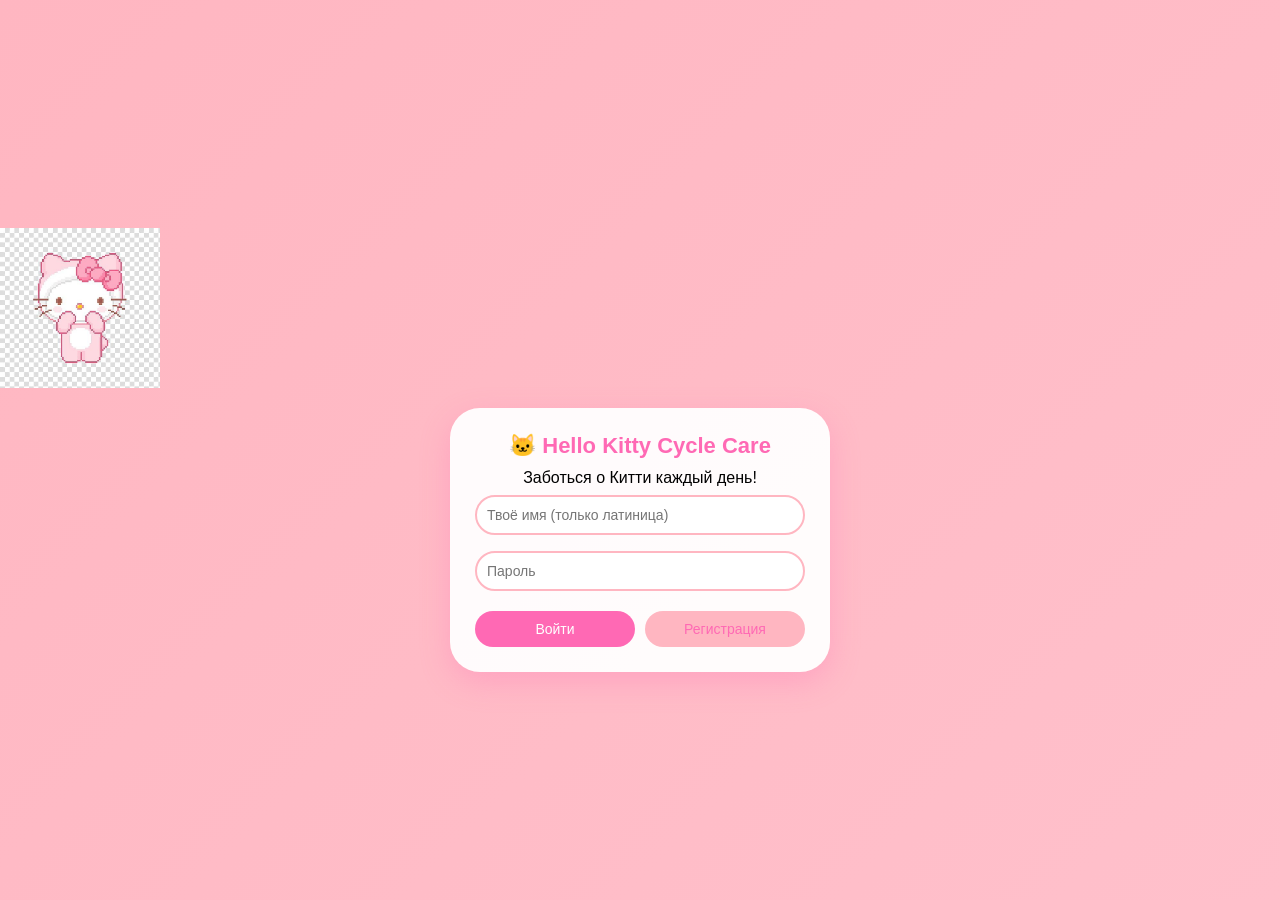
==== target/classes/static/login.html @ ae8a5157 "added all the files" ====
<!DOCTYPE html>
<html lang="ru">
<head>
    <meta charset="UTF-8">
    <meta name="viewport" content="width=device-width, initial-scale=1.0">
    <title>Вход - Hello Kitty Cycle Care</title>
    <link rel="stylesheet" href="style.css">
    <link rel="manifest" href="manifest.json">
    <link rel="icon" type="image/png" href="icons/icon-512.png">
    <meta name="theme-color" content="#ffb6c1">
</head>
<body>
<div class="auth-wrapper">
    <img src="icons/icon-512.png" alt="Hello Kitty" class="auth-kitty-large">
    <div class="auth-container">
        <h1>🐱 Hello Kitty Cycle Care</h1>
        <p>Заботься о Китти каждый день!</p>
        <input type="text" id="username" placeholder="Твоё имя (только латиница)" class="auth-input">
        <input type="password" id="password" placeholder="Пароль" class="auth-input">
        <div class="auth-buttons">
            <button onclick="login()" class="auth-btn">Войти</button>
            <button onclick="register()" class="auth-btn secondary">Регистрация</button>
        </div>
        <div id="error-message" class="error-message"></div>
    </div>
</div>

<script>
    const API_BASE_URL = window.location.hostname === 'localhost' ? 'http://localhost:8081' : 'https://your-app-name.onrender.com';
    const errorDiv = document.getElementById('error-message');

    function showError(msg) {
        errorDiv.textContent = msg;
        errorDiv.style.display = 'block';
        setTimeout(() => { errorDiv.style.display = 'none'; }, 3000);
    }

    function validateUsername(username) {
        const latinRegex = /^[a-zA-Z0-9_]+$/;
        if (!username) return false;
        if (!latinRegex.test(username)) return false;
        return true;
    }

    async function login() {
        const username = document.getElementById('username').value.trim();
        const password = document.getElementById('password').value;

        if (!username || !password) {
            showError('Заполни все поля!');
            return;
        }

        try {
            const response = await fetch(`${API_BASE_URL}/api/auth/login`, {
                method: 'POST',
                headers: { 'Content-Type': 'application/json' },
                body: JSON.stringify({ username: username, password: password })
            });

            if (response.ok) {
                const user = await response.json();
                localStorage.setItem('userId', user.id);
                localStorage.setItem('username', user.username);
                window.location.href = 'check-cycle.html';
            } else {
                const error = await response.text();
                showError('Ошибка входа: ' + error);
            }
        } catch (error) {
            console.error('Ошибка:', error);
            showError('Не удалось подключиться к серверу');
        }
    }

    async function register() {
        const username = document.getElementById('username').value.trim();
        const password = document.getElementById('password').value;

        if (!username || !password) {
            showError('Заполни все поля!');
            return;
        }

        if (!validateUsername(username)) {
            showError('Имя может содержать только латиницу, цифры и _');
            return;
        }

        const user = { username: username, passwordHash: password };

        try {
            const response = await fetch(`${API_BASE_URL}/api/auth/register`, {
                method: 'POST',
                headers: { 'Content-Type': 'application/json' },
                body: JSON.stringify(user)
            });

            if (response.ok) {
                alert('✅ Регистрация успешна! Теперь войди.');
                document.getElementById('username').value = '';
                document.getElementById('password').value = '';
            } else {
                const error = await response.text();
                if (error.includes('already exists') || error.includes('уже существует')) {
                    showError('Пользователь с таким именем уже существует');
                } else {
                    showError('Ошибка регистрации: ' + error);
                }
            }
        } catch (error) {
            console.error('Ошибка:', error);
            showError('Не удалось подключиться к серверу');
        }
    }
</script>
</body>
</html>
---- target/classes/static/style.css ----
* {
    margin: 0;
    padding: 0;
    box-sizing: border-box;
}

body {
    font-family: -apple-system, BlinkMacSystemFont, 'Segoe UI', Roboto, Helvetica, Arial, sans-serif;
    background: linear-gradient(135deg, #ffb6c1, #ffc0cb);
    min-height: 100vh;
    padding: 0;
    margin: 0;
}

.content-wrapper {
    background: white;
    border-radius: 40px 40px 0 0;
    max-width: 550px;
    margin: 80px auto 0;
    padding: 30px 20px 40px;
    box-shadow: 0 -5px 20px rgba(255, 105, 180, 0.1);
}

.main-header {
    display: flex;
    justify-content: space-between;
    align-items: center;
    background: rgba(255, 255, 255, 0.95);
    padding: 12px 20px;
    box-shadow: 0 2px 10px rgba(255, 105, 180, 0.2);
    position: fixed;
    top: 0;
    left: 0;
    right: 0;
    z-index: 1000;
}

.greeting {
    font-size: 16px;
    color: #ff69b4;
    font-weight: 500;
}

.logout-btn {
    padding: 8px 16px;
    border: none;
    border-radius: 25px;
    background: #ffb6c1;
    color: white !important;
    font-size: 14px;
    cursor: pointer;
    transition: all 0.2s;
}

.logout-btn:hover {
    background: #ff69b4;
    color: white;
}

.main-content-center {
    max-width: 480px;
    margin: 0 auto;
    display: flex;
    flex-direction: column;
    align-items: center;
}

.kitty-container {
    position: relative;
    width: 100%;
    display: flex;
    justify-content: center;
    align-items: center;
    margin: 40px 0 120px;
    min-height: 200px;
}

.main-kitty {
    width: 160px;
    height: 160px;
    display: block;
    animation: float 3s ease-in-out infinite;
    margin-top: 30px;
}

@keyframes float {
    0%, 100% { transform: translateY(0); }
    50% { transform: translateY(-8px); }
}

.thought-bubble-main {
    position: absolute;
    top: -40px;
    left: 50%;
    transform: translateX(-50%);
    background: white;
    padding: 10px 18px;
    border-radius: 30px;
    border: 2px solid #ff69b4;
    text-align: center;
    box-shadow: 0 3px 10px rgba(255, 105, 180, 0.2);
    font-size: 12px;
    line-height: 1.4;
    z-index: 10;
    width: auto;
    max-width: 280px;
    white-space: normal;
}

.thought-bubble-main::after {
    content: '';
    position: absolute;
    bottom: -10px;
    left: 50%;
    transform: translateX(-50%);
    width: 0;
    height: 0;
    border-left: 10px solid transparent;
    border-right: 10px solid transparent;
    border-top: 10px solid #ff69b4;
}

.thought-bubble-main::before {
    content: '';
    position: absolute;
    bottom: -7px;
    left: 50%;
    transform: translateX(-50%);
    width: 0;
    height: 0;
    border-left: 8px solid transparent;
    border-right: 8px solid transparent;
    border-top: 8px solid white;
    z-index: 1;
}

.main-title {
    color: #ff69b4;
    font-size: 20px;
    margin: 10px 0 15px;
    text-align: center;
}

.calendar-section {
    width: 100%;
    background: #ffe6f0;
    border-radius: 24px;
    padding: 18px;
    margin: 10px 0;
    box-shadow: 0 4px 12px rgba(255, 105, 180, 0.15);
    border: 1px solid #ffc0cb;
}

.phase-card {
    background: white;
    text-align: center;
    padding: 12px;
    border-radius: 20px;
    margin-bottom: 20px;
    box-shadow: 0 2px 6px rgba(255, 105, 180, 0.1);
    cursor: pointer;
    transition: all 0.2s ease;
}

.phase-card:hover {
    transform: scale(1.02);
    filter: brightness(0.98);
}

.phase-day-number {
    font-size: 28px;
    font-weight: bold;
}
.phase-day-number.period { color: #ff69b4; }
.phase-day-number.follicular { color: #2d6a2d; }
.phase-day-number.ovulation { color: #8b7500; }
.phase-day-number.luteal { color: #6a3d8a; }

.phase-name-text {
    font-size: 14px;
    margin-top: 4px;
}
.phase-name-text.period { color: #ff69b4; }
.phase-name-text.follicular { color: #2d6a2d; }
.phase-name-text.ovulation { color: #8b7500; }
.phase-name-text.luteal { color: #6a3d8a; }

.calendar-week-row {
    display: grid;
    grid-template-columns: repeat(7, 1fr);
    gap: 8px;
    margin-bottom: 12px;
    text-align: center;
}

.weekday-cell {
    font-weight: bold;
    color: #ff69b4;
    font-size: 13px;
    padding: 5px 0;
    background: white;
    border-radius: 20px;
}

.calendar-days-grid {
    display: grid;
    grid-template-columns: repeat(7, 1fr);
    gap: 8px;
    text-align: center;
}

.day-button {
    background: white;
    border-radius: 50%;
    font-size: 14px;
    font-weight: 500;
    cursor: pointer;
    transition: all 0.2s ease;
    width: 100%;
    aspect-ratio: 1 / 1;
    display: flex;
    align-items: center;
    justify-content: center;
    border: 1px solid #ffc0cb;
    color: #333;
}

.day-button:hover {
    background: #ffb6c1;
    color: white;
    transform: scale(1.05);
}

.day-button.today {
    border: 2px solid #2d6a2d;
    font-weight: bold;
}
.day-button.today.period { background-color: #ffb6c1 !important; color: white; }
.day-button.today.follicular { background-color: #ccffcc !important; color: #2d6a2d; }
.day-button.today.ovulation { background-color: #ffffcc !important; color: #8b7500; }
.day-button.today.luteal { background-color: #e6ccff !important; color: #6a3d8a; }

.day-button.period { background: #ffb6c1; color: white; border: none; }
.day-button.follicular { background: #ccffcc; color: #2d6a2d; border: none; }
.day-button.ovulation { background: #ffec80; color: #8b7500; border: none; }
.day-button.luteal { background: #e6ccff; color: #6a3d8a; border: none; }

.day-button.sex-protected { background: #dda0dd; color: white; border: none; }
.day-button.sex-unprotected { background: #ffa07a; color: white; border: none; }
.day-button.pms { background: #d8bfd8; color: white; border: none; }

.survey-blocks {
    width: 100%;
    margin: 15px 0;
}

.survey-block {
    background: #ffb6c1;
    border-radius: 18px;
    padding: 12px 18px;
    margin-bottom: 10px;
    cursor: pointer;
    position: relative;
    color: white;
    transition: background 0.2s;
}

.survey-block.disabled {
    background: #cccccc;
    cursor: not-allowed;
    opacity: 0.6;
}

.survey-block.disabled:hover {
    background: #cccccc;
}

.survey-block:hover {
    background: #ff69b4;
}

.block-header {
    font-weight: bold;
    font-size: 16px;
    margin-bottom: 4px;
    text-align: left;
}

.block-value {
    font-size: 13px;
    text-align: left;
    color: rgba(255, 255, 255, 0.9);
}

.block-options {
    background: white;
    border-radius: 15px;
    margin-top: 8px;
    padding: 8px;
    position: absolute;
    width: calc(100% - 36px);
    left: 18px;
    top: 100%;
    box-shadow: 0 5px 15px rgba(0,0,0,0.2);
    z-index: 100;
    border: 2px solid #ff69b4;
}

.block-options div {
    padding: 8px;
    border-bottom: 1px solid #ffb6c1;
    color: #ff69b4;
    cursor: pointer;
    transition: background 0.2s;
    font-size: 13px;
}

.block-options div:last-child {
    border-bottom: none;
}

.block-options div:hover {
    background: #ffe6f0;
}

.survey-submit-btn {
    background: #ff69b4;
    color: white;
    border: none;
    padding: 10px 22px;
    border-radius: 25px;
    font-size: 15px;
    cursor: pointer;
    margin: 10px 0;
    transition: background 0.2s;
    width: 100%;
    max-width: 220px;
}

.survey-submit-btn:hover {
    background: #ff1493;
}

.survey-submit-btn:disabled {
    background: #ccc;
    cursor: not-allowed;
}

.notes-section-main {
    background: #ffe6f0;
    border-radius: 20px;
    padding: 15px;
    margin-top: 15px;
    width: 100%;
    border: 1px solid #ffc0cb;
}

.notes-section-main h3 {
    color: #ff69b4;
    margin-bottom: 10px;
    text-align: left;
    font-size: 17px;
}

.note-input-container {
    display: flex;
    gap: 8px;
    margin-bottom: 12px;
}

#main-note-input {
    flex: 1;
    padding: 8px 12px;
    border: 1px solid #ffb6c1;
    border-radius: 18px;
    font-size: 13px;
    resize: vertical;
    outline: none;
    background: white;
}

#main-note-input:focus {
    border-color: #ff69b4;
}

.note-add-btn {
    padding: 0 16px;
    background: #ff69b4;
    color: white;
    border: none;
    border-radius: 18px;
    cursor: pointer;
    font-size: 13px;
}

.note-add-btn:hover {
    background: #ff1493;
}

.notes-list-main {
    text-align: left;
    max-height: 280px;
    overflow-y: auto;
}

.note-item {
    background: white;
    border: 1px solid #ffb6c1;
    border-radius: 12px;
    padding: 8px;
    margin-bottom: 6px;
    display: flex;
    justify-content: space-between;
    align-items: flex-start;
}

.note-date-time {
    font-size: 10px;
    color: #ff69b4;
    margin-bottom: 3px;
}

.note-content {
    font-size: 12px;
    color: #333;
    flex: 1;
    margin-right: 8px;
    word-break: break-word;
}

.delete-note {
    background: none;
    border: none;
    color: #ffb6c1;
    font-size: 14px;
    cursor: pointer;
    padding: 3px;
}

.delete-note:hover {
    color: #ff69b4;
}

.empty-notes {
    text-align: center;
    color: #999;
    padding: 12px;
    font-size: 13px;
    background: white;
    border-radius: 12px;
}

.today-counter {
    color: #ff69b4;
    font-size: 11px;
    margin-bottom: 8px;
    padding: 4px;
    background: white;
    border-radius: 12px;
    text-align: center;
}

.dynamics-section {
    background: #fff5f8;
    border-radius: 20px;
    padding: 15px;
    margin: 10px 0;
    width: 100%;
    border: 1px solid #ffe0e8;
}

.dynamics-section h3 {
    color: #ff69b4;
    margin-bottom: 12px;
    font-size: 16px;
    text-align: left;
}

.table-container {
    background: white;
    border-radius: 16px;
    overflow-x: auto;
    max-height: 200px;
    overflow-y: auto;
}

.dynamics-table {
    width: 100%;
    border-collapse: collapse;
    font-size: 12px;
}

.dynamics-table th {
    background: #ffe6f0;
    color: #ff69b4;
    padding: 8px 10px;
    font-weight: bold;
    position: sticky;
    top: 0;
}

.dynamics-table td {
    padding: 6px 10px;
    text-align: left;
    border-bottom: 1px solid #ffe0e8;
    color: #555;
}

.empty-table {
    text-align: center;
    color: #999;
    padding: 20px;
    font-size: 13px;
}

.modal {
    display: none;
    position: fixed;
    z-index: 1000;
    left: 0;
    top: 0;
    width: 100%;
    height: 100%;
    background-color: rgba(0,0,0,0.5);
    align-items: center;
    justify-content: center;
}

.modal-content {
    background: white;
    padding: 20px;
    border-radius: 25px;
    max-width: 320px;
    width: 90%;
    text-align: center;
}

.close-modal {
    float: right;
    font-size: 22px;
    cursor: pointer;
    color: #999;
}

.close-modal:hover {
    color: #ff69b4;
}

.modal-content h3 {
    color: #ff69b4;
    margin-bottom: 15px;
    font-size: 17px;
}

.mark-options {
    display: flex;
    flex-direction: column;
    gap: 8px;
    clear: both;
    margin-top: 8px;
}

.mark-btn {
    background-color: #ffb6c1 !important;
    color: #5a2e3a;
    padding: 10px;
    border: none;
    border-radius: 22px;
    font-size: 13px;
    cursor: pointer;
}

.auth-wrapper, .setup-wrapper {
    text-align: center;
    width: 100%;
    min-height: 100vh;
    display: flex;
    flex-direction: column;
    justify-content: center;
    background: linear-gradient(135deg, #ffb6c1, #ffc0cb);
}

.auth-kitty-large, .setup-kitty {
    width: 160px;
    height: 160px;
    margin-bottom: 20px;
    animation: float 3s ease-in-out infinite;
}

.auth-container, .setup-container {
    background: rgba(255, 255, 255, 0.95);
    padding: 25px;
    border-radius: 30px;
    box-shadow: 0 10px 30px rgba(255, 105, 180, 0.3);
    max-width: 380px;
    margin: 0 auto;
}

.auth-container h1, .setup-container h2 {
    color: #ff69b4;
    margin-bottom: 10px;
    font-size: 22px;
}

.auth-input, .setup-input {
    width: 100%;
    padding: 10px;
    margin: 8px 0;
    border: 2px solid #ffb6c1;
    border-radius: 25px;
    font-size: 14px;
    outline: none;
}

.auth-input:focus, .setup-input:focus {
    border-color: #ff69b4;
}

.auth-buttons {
    display: flex;
    gap: 10px;
    margin-top: 12px;
}

.auth-btn, .setup-btn {
    flex: 1;
    padding: 10px;
    border: none;
    border-radius: 25px;
    background: #ff69b4;
    color: white;
    font-size: 14px;
    cursor: pointer;
    transition: transform 0.2s;
}

.auth-btn:hover, .setup-btn:hover {
    transform: scale(1.02);
    background: #ff1493;
}

.auth-btn.secondary {
    background: #ffb6c1;
    color: #ff69b4;
}

.auth-btn.secondary:hover {
    background: #ffa0b0;
}

.error-message {
    color: red;
    font-size: 12px;
    margin-top: 10px;
    display: none;
}

.form-group {
    margin-bottom: 12px;
    text-align: left;
}

.form-group label {
    display: block;
    margin-bottom: 4px;
    color: #ff69b4;
    font-weight: 500;
    font-size: 13px;
}

.countdown-text {
    text-align: center;
    margin-top: -75px;
    margin-bottom: 20px;
    font-size: 14px;
    font-weight: bold;
    color: #ff69b4;
    background: rgba(255,255,240,0.9);
    display: inline-block;
    padding: 4px 12px;
    border-radius: 40px;
    width: auto;
    align-self: center;
}

@media (max-width: 550px) {
    .content-wrapper {
        margin-top: 70px;
        padding: 20px 12px 30px;
    }

    .main-kitty {
        width: 120px;
        height: 120px;
        margin-top: 20px;
    }

    .thought-bubble-main {
        top: -5px;
        font-size: 10px;
        padding: 6px 12px;
        max-width: 220px;
    }

    .calendar-week-row {
        gap: 5px;
    }

    .weekday-cell {
        font-size: 11px;
        padding: 3px 0;
    }

    .calendar-days-grid {
        gap: 5px;
    }

    .day-button {
        font-size: 12px;
    }

    .phase-day-number {
        font-size: 24px;
    }

    .phase-name-text {
        font-size: 12px;
    }

    .main-title {
        font-size: 18px;
    }

    .block-header {
        font-size: 15px;
    }

    .kitty-container {
        margin-bottom: 100px;
    }
}
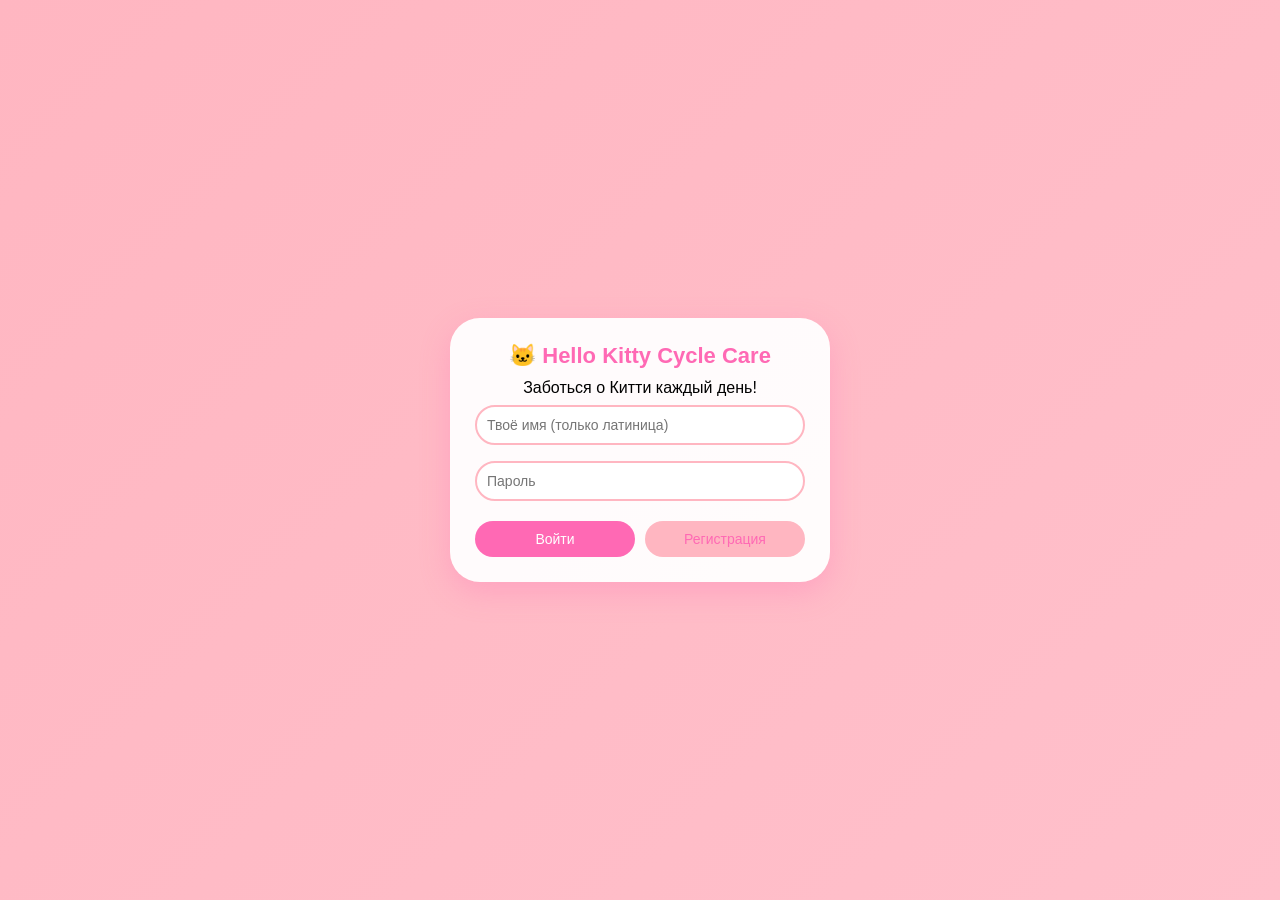
==== commit 54d1f46f: "fix db" ====
--- a/target/classes/static/login.html
+++ b/target/classes/static/login.html
@@ -11,7 +11,6 @@
 </head>
 <body>
 <div class="auth-wrapper">
-    <img src="icons/icon-512.png" alt="Hello Kitty" class="auth-kitty-large">
     <div class="auth-container">
         <h1>🐱 Hello Kitty Cycle Care</h1>
         <p>Заботься о Китти каждый день!</p>
